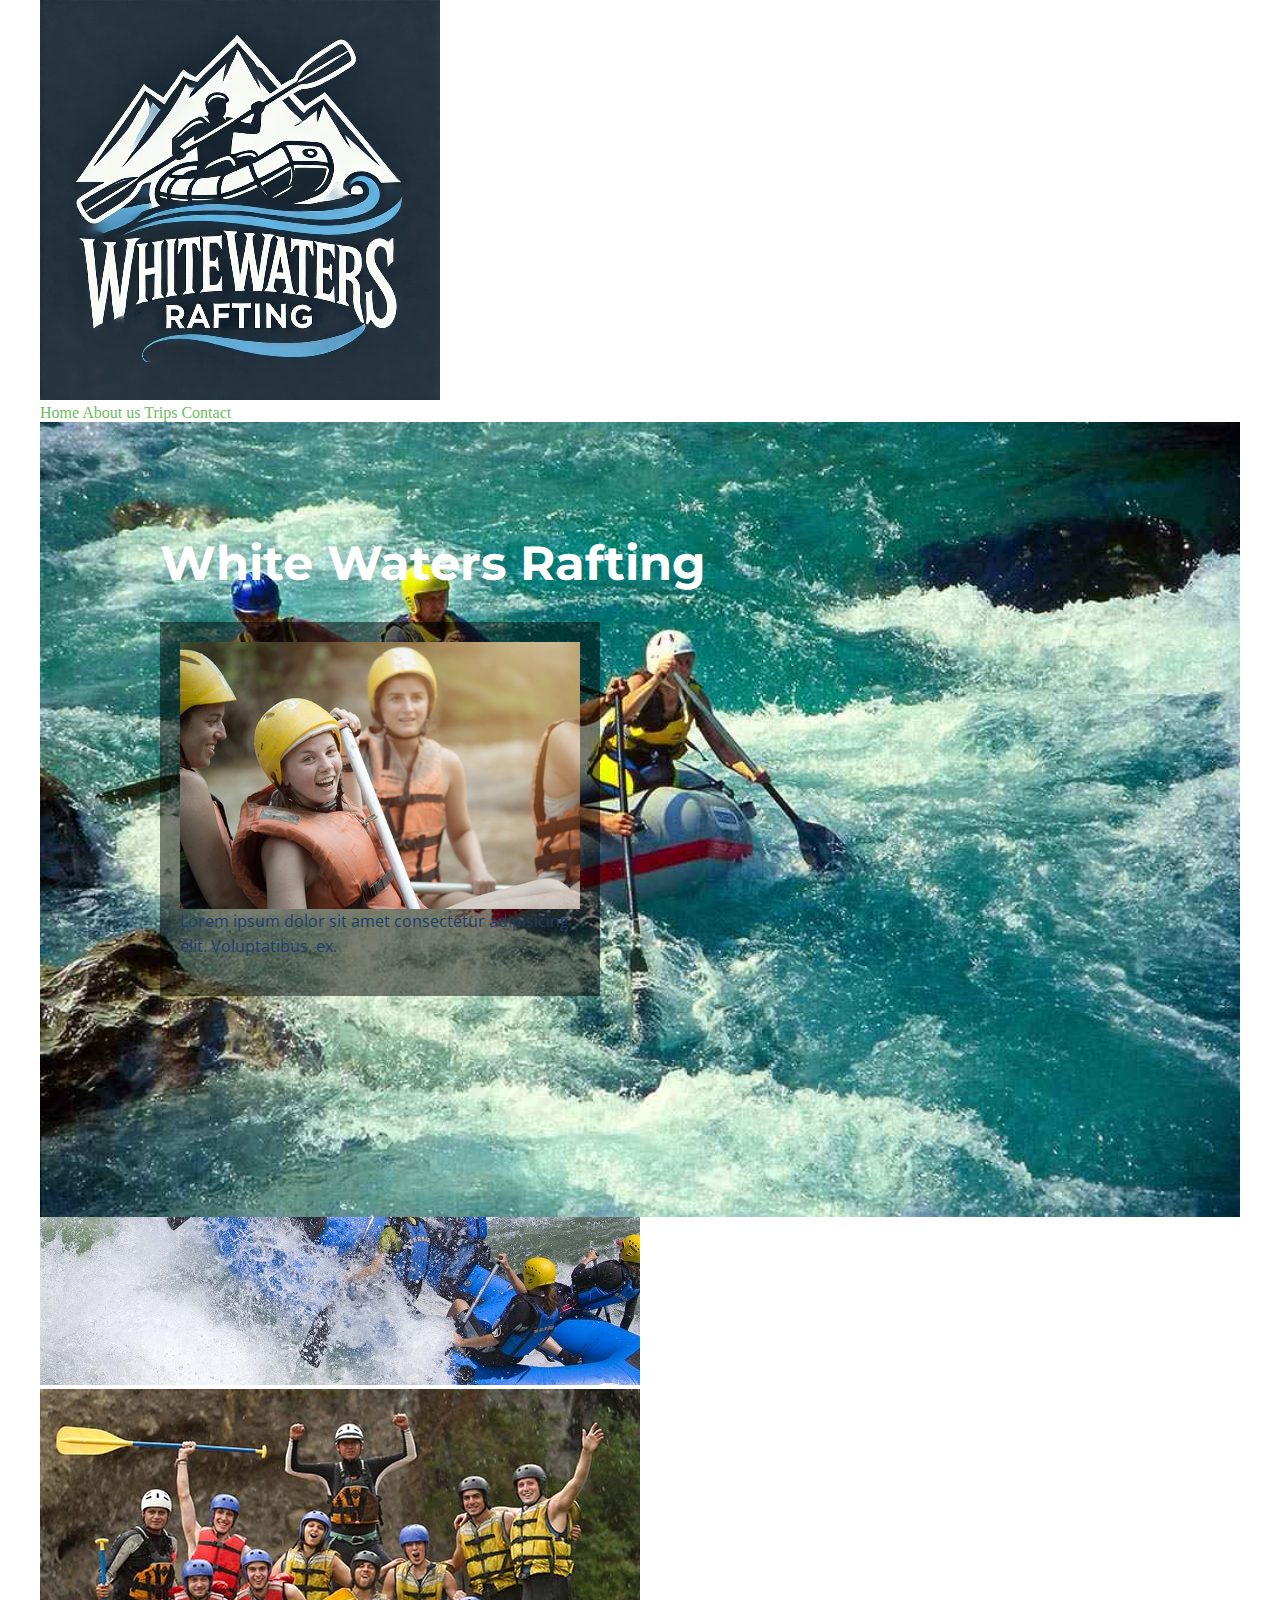
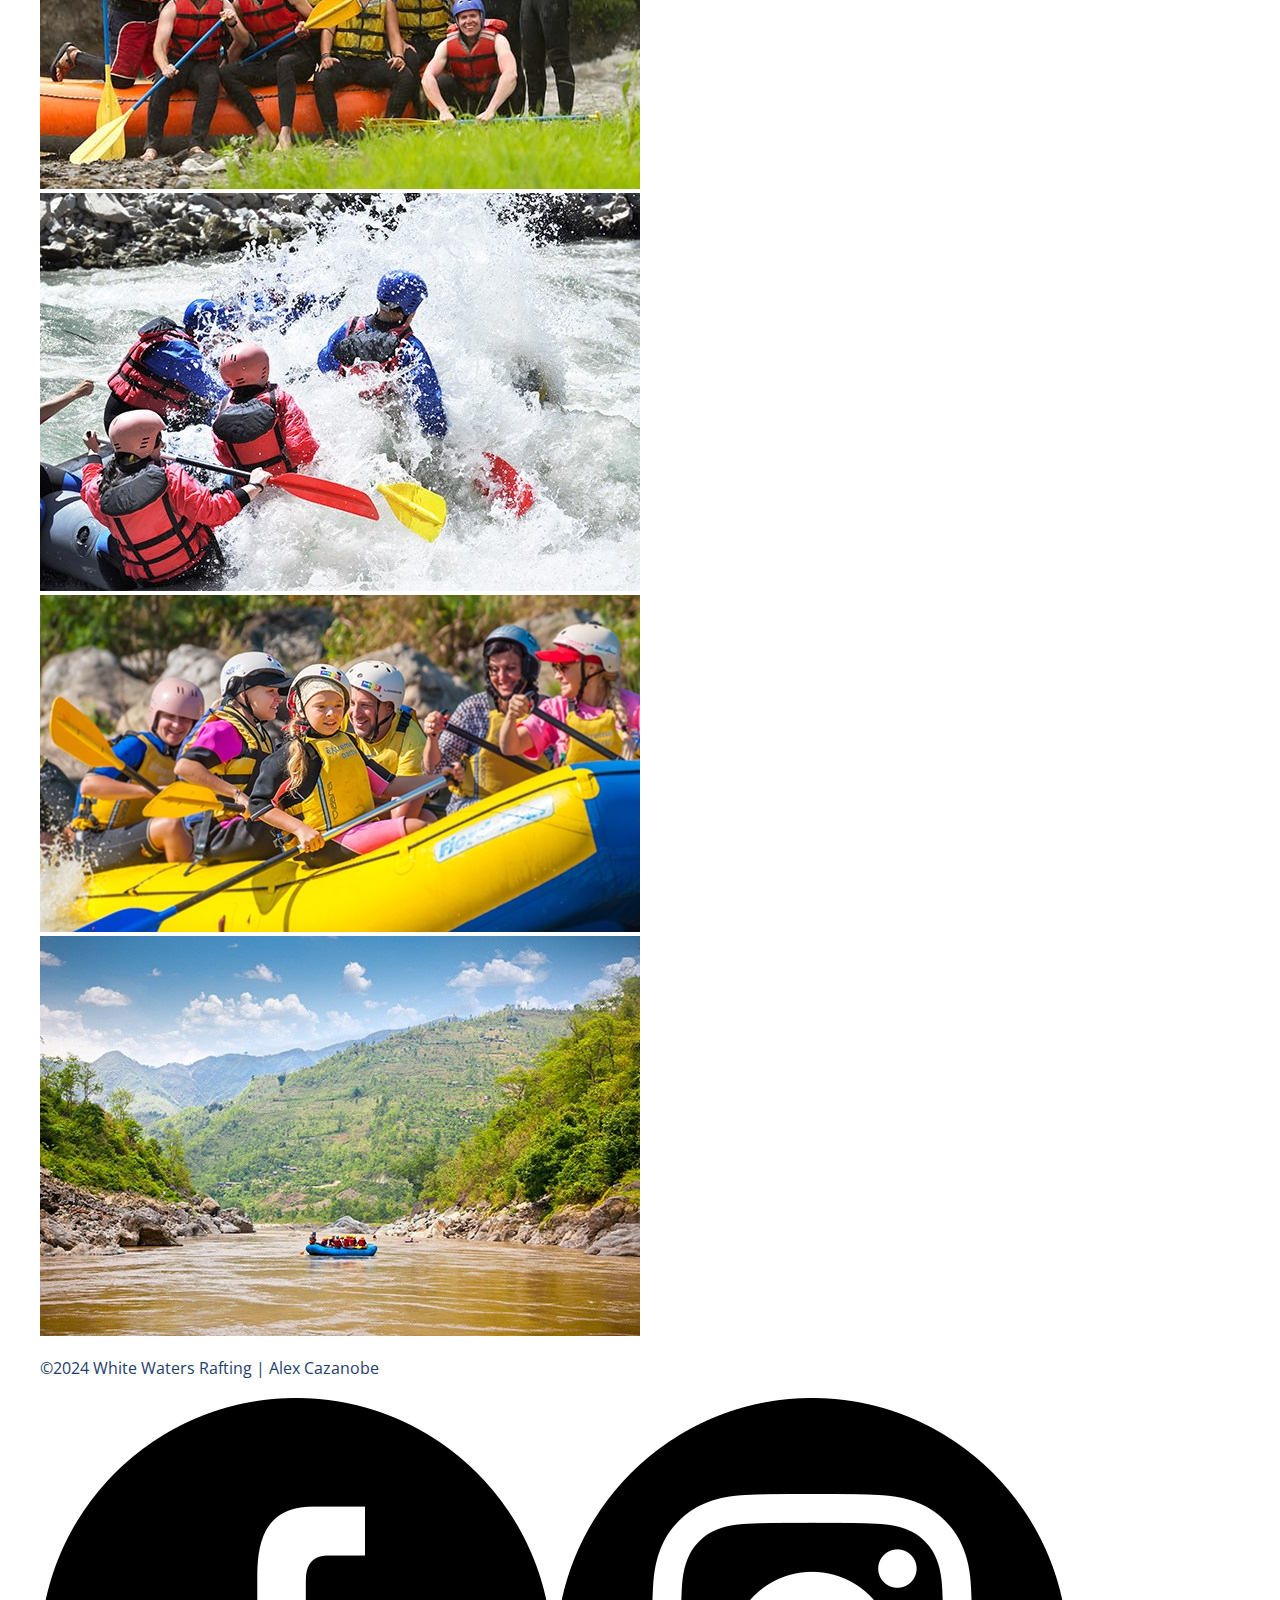
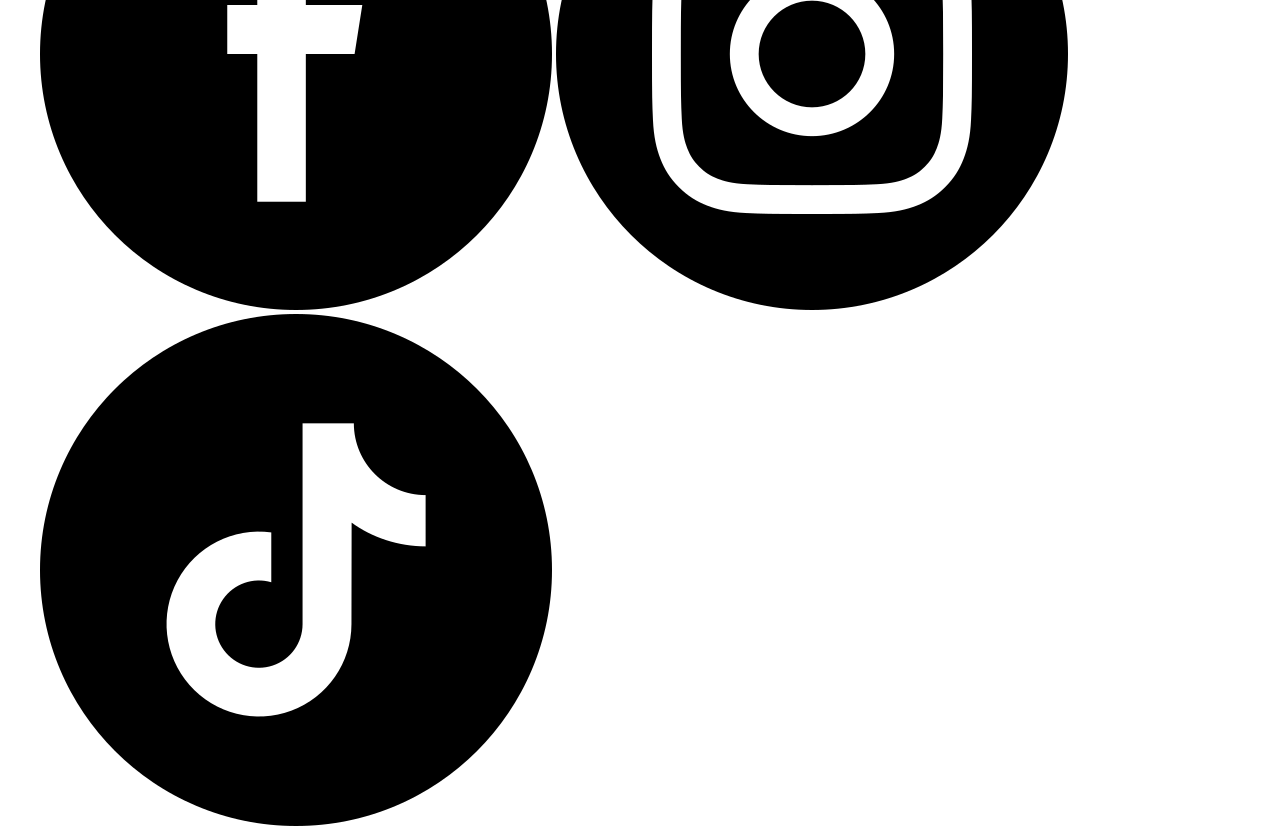
==== wwr/about.html @ 912cb699 "wwr about" ====
<!DOCTYPE html>
<html lang="en-US">
<head>
    <meta charset="UTF-8">
    <meta name="viewport" content="width=device-width, initial-scale=1.0">
    <title>About - White Waters Rafting</title>

    <link rel="preconnect" href="https://fonts.googleapis.com">
    <link rel="preconnect" href="https://fonts.gstatic.com" crossorigin>
    <link href="https://fonts.googleapis.com/css2?family=Montserrat:wght@700&family=Open+Sans&display=swap" rel="stylesheet">
    
    <link rel="stylesheet" href="styles/rafting.css">
</head>
<body>
    <header>
        <img src="images/whitewaterslogo.jpg" alt="whitewaterslogo" width="400">
        <nav>
            <a href="index.html">Home</a>
            <a href="about.html">About us</a>
            <a href="trips.html">Trips</a>
            <a href="contact.html">Contact</a>
        </nav>
    </header>

    <main>
        <div class="hero">
            <img src="images/hero.jpg" alt="Rafting en rio agitado">
            <h1>White Waters Rafting</h1>

            <article>
                <img src="images/happycustomer.jpg" alt="Happy customer">
                <p>Lorem ipsum dolor sit amet consectetur adipisicing elit. Voluptatibus, ex.</p>
            </article>
            
        </div>

        <section>
            <h2>History</h2>
            <p>Lorem ipsum dolor sit amet consectetur adipisicing elit. Dignissimos, mollitia.</p>
        </section>

        <section>
            <h2>Adventure Awaits You!</h2>
            <img src="images/adventure-1.jpg" alt="Rafting">
            <img src="images/adventure-2.jpg" alt="Rafting">
            <img src="images/adventure-3.jpg" alt="Rafting">
            <img src="images/adventure-4.jpg" alt="Rafting">
            <img src="images/adventure-5.jpg" alt="Rafting">
        </section>
    </main>
    <footer>
        <p>©2024 White Waters Rafting | Alex Cazanobe</p>
        <a href="https://www.facebook.com"><img src="images/facebook-icon.png" alt="Facebook"></a>
        <a href="https://instagram.com"><img src="images/instagram-icon.png" alt="instagram"></a>
        <a href="https://www.tiktok.com"><img src="images/tiktok-icon.png" alt="TikTok"></a>
    </footer>
    
</body>
</html>
---- wwr/styles/rafting.css ----
:root {
    --primary-color: #4FA9E2;
    --secondary-color: #FFFFFF;
    --accent1-color: #1E3D6B;
    --accent2-color: #6ABD5A;

}

body {
    max-width: 1200px;
    margin: 0 auto;
    padding: 0 20px;
}

h1, h2 {
    color: var(--primary-color);
    font-family: "Montserrat";
}

p {
    color: var(--accent1-color);
    font-family: "Open Sans";
    line-height: 1.6;
}

a {
    color: var(--accent2-color);
    text-decoration: none;
}

a:hover {
    color: var(--secondary-color);
}

footer {
    text-decoration: none;
}

footer:hover{
    opacity: 0.7;
}

.hero{
    position: relative;
    background-image: url("wwr/images/hero.jpg");
    background-size: cover;
    background-position: center;
    height: 400px;
}

.hero img{
    width: 100%;
    display: block;
}

.hero h1{
    position: absolute;
    top: 20%;
    left: 10%;
    color: var(--secondary-color);
    font-size: 3rem;
}

.hero article{
    position: absolute;
    top: 50%;
    left: 10%;
    background-color:rgba(0, 0, 0, 0.5);
    padding: 20px;
    color: var(--secondary-color);
    max-width: 400px;
}

.hero article img{
    float: right;
    margin-left: 20px;
}
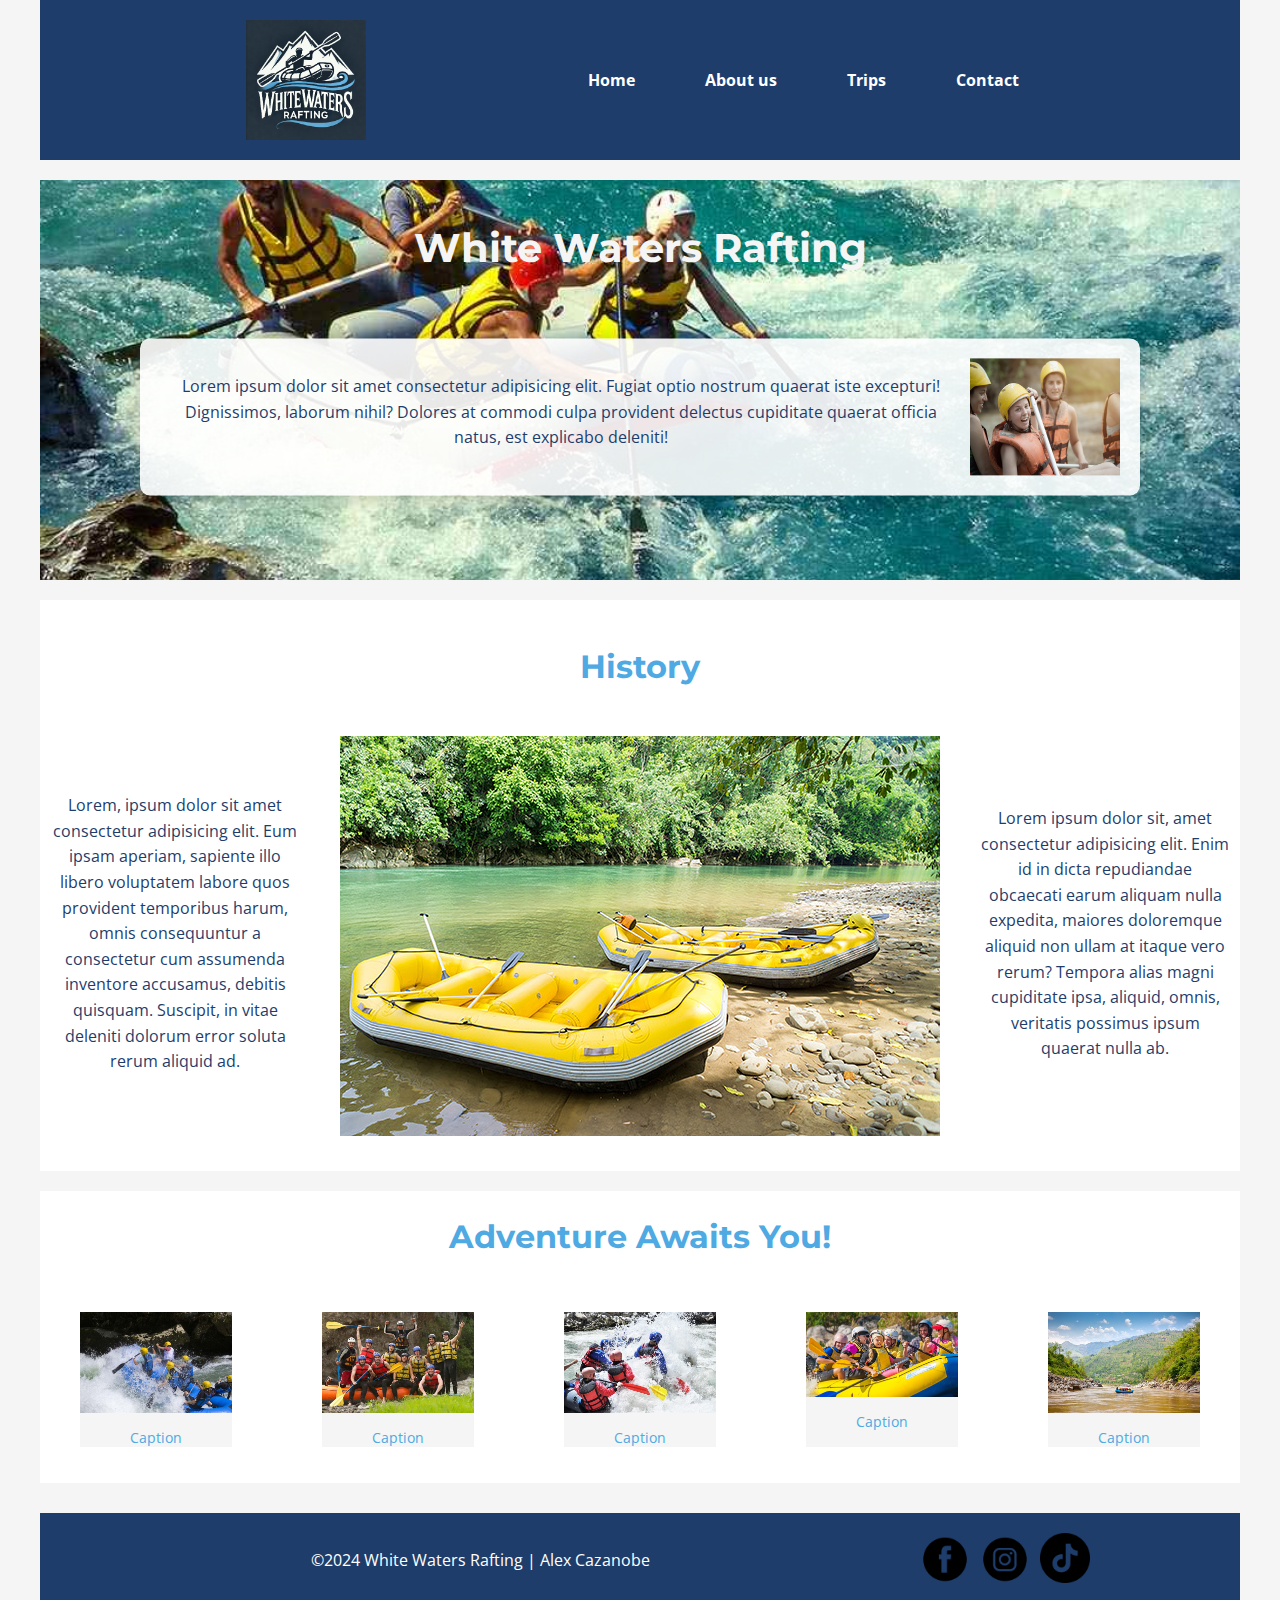
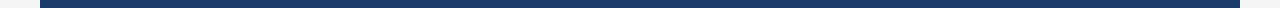
==== commit 43bb5d80: "i made some changes" ====
--- a/wwr/about.html
+++ b/wwr/about.html
@@ -3,6 +3,8 @@
 <head>
     <meta charset="UTF-8">
     <meta name="viewport" content="width=device-width, initial-scale=1.0">
+    <meta name="description" content="WWR About us page">
+    <meta name="author" content="Alex Cazanobe">
     <title>About - White Waters Rafting</title>
 
     <link rel="preconnect" href="https://fonts.googleapis.com">
@@ -24,35 +26,68 @@
 
     <main>
         <div class="hero">
-            <img src="images/hero.jpg" alt="Rafting en rio agitado">
             <h1>White Waters Rafting</h1>
-
+            
             <article>
-                <img src="images/happycustomer.jpg" alt="Happy customer">
-                <p>Lorem ipsum dolor sit amet consectetur adipisicing elit. Voluptatibus, ex.</p>
+                <div>
+                    <p>Lorem ipsum dolor sit amet consectetur adipisicing elit. Fugiat optio nostrum quaerat iste excepturi! Dignissimos, laborum nihil? Dolores at commodi culpa provident delectus cupiditate quaerat officia natus, est explicabo deleniti!</p>
+                </div>
+                <img src="images/happycustomer.jpg" alt="Happy customer">    
             </article>
             
         </div>
 
-        <section>
+        <section class="history">
             <h2>History</h2>
-            <p>Lorem ipsum dolor sit amet consectetur adipisicing elit. Dignissimos, mollitia.</p>
+            <div class="history-container">
+                <div class="history-text">
+                <p>Lorem, ipsum dolor sit amet consectetur adipisicing elit. Eum ipsam aperiam, sapiente illo libero voluptatem labore quos provident temporibus harum, omnis consequuntur a consectetur cum assumenda inventore accusamus, debitis quisquam. Suscipit, in vitae deleniti dolorum error soluta rerum aliquid ad.</p>
+                </div>
+                <div class="history-image">
+                    <img src="images/history-image.jpg" alt="history">
+                </div>
+                <div class="history-text">
+                    <p>Lorem ipsum dolor sit, amet consectetur adipisicing elit. Enim id in dicta repudiandae obcaecati earum aliquam nulla expedita, maiores doloremque aliquid non ullam at itaque vero rerum? Tempora alias magni cupiditate ipsa, aliquid, omnis, veritatis possimus ipsum quaerat nulla ab.</p>
+                </div>    
+            </div>    
+        
         </section>
 
-        <section>
+        <section class="adventure">
             <h2>Adventure Awaits You!</h2>
-            <img src="images/adventure-1.jpg" alt="Rafting">
-            <img src="images/adventure-2.jpg" alt="Rafting">
-            <img src="images/adventure-3.jpg" alt="Rafting">
-            <img src="images/adventure-4.jpg" alt="Rafting">
-            <img src="images/adventure-5.jpg" alt="Rafting">
+            <div class="adventure-figures">
+                <figure>
+                    <img src="images/adventure-1.jpg" alt="Rafting">
+                    <figcaption>Caption</figcaption>
+                </figure>
+                <figure>
+                    <img src="images/adventure-2.jpg" alt="Rafting">
+                    <figcaption>Caption</figcaption>
+                </figure>
+                <figure>
+                    <img src="images/adventure-3.jpg" alt="Rafting">
+                    <figcaption>Caption</figcaption>
+                </figure>
+                <figure>
+                    <img src="images/adventure-4.jpg" alt="Rafting">
+                    <figcaption>Caption</figcaption>
+                </figure>
+                <figure>    
+                    <img src="images/adventure-5.jpg" alt="Rafting">
+                    <figcaption>Caption</figcaption>
+                </figure>  
+            </div>
         </section>
     </main>
     <footer>
+        
         <p>©2024 White Waters Rafting | Alex Cazanobe</p>
-        <a href="https://www.facebook.com"><img src="images/facebook-icon.png" alt="Facebook"></a>
-        <a href="https://instagram.com"><img src="images/instagram-icon.png" alt="instagram"></a>
-        <a href="https://www.tiktok.com"><img src="images/tiktok-icon.png" alt="TikTok"></a>
+        
+        <div class="social-icons">
+            <a href="https://www.facebook.com"><img src="images/facebook-icon.png" alt="Facebook"></a>
+            <a href="https://instagram.com"><img src="images/instagram-icon.png" alt="instagram"></a>
+            <a href="https://www.tiktok.com"><img src="images/tiktok-icon.png" alt="TikTok"></a>
+        </div>
     </footer>
     
 </body>
--- a/wwr/styles/rafting.css
+++ b/wwr/styles/rafting.css
@@ -3,75 +3,222 @@
     --secondary-color: #FFFFFF;
     --accent1-color: #1E3D6B;
     --accent2-color: #6ABD5A;
-
+    --background-color: #f5f5f5;
 }
 
 body {
     max-width: 1200px;
     margin: 0 auto;
     padding: 0 20px;
-}
-
-h1, h2 {
-    color: var(--primary-color);
-    font-family: "Montserrat";
-}
-
-p {
+    font-family: "Open Sans", sans-serif;
+    background-color: var(--background-color);
     color: var(--accent1-color);
-    font-family: "Open Sans";
-    line-height: 1.6;
-}
-
-a {
+}
+
+header {
+    display: flex;
+    justify-content: space-evenly;
+    align-items: center;
+    padding: 20px 0;
+    background-color: var(--accent1-color);
+}
+
+header img {
+    width: 120px;
+}
+
+nav {
+    display: flex;
+    gap: 40px;
+}
+
+nav a {
+    font-family: "Open Sans", sans-serif;
+    font-weight: bold;
+    color: var(--secondary-color);
+    text-decoration: none;
+    padding: 10px 15px;
+    transition: color 0.3s ease-in-out;
+}
+
+nav a:hover {
     color: var(--accent2-color);
-    text-decoration: none;
-}
-
-a:hover {
-    color: var(--secondary-color);
-}
-
-footer {
-    text-decoration: none;
-}
-
-footer:hover{
-    opacity: 0.7;
-}
-
-.hero{
+}
+
+main {
+    padding: 20px 0;
+}
+
+.hero {
     position: relative;
-    background-image: url("wwr/images/hero.jpg");
+    height: 400px;
+    background-image: url(../images/hero.jpg);
+    background-position: center;
     background-size: cover;
-    background-position: center;
-    height: 400px;
-}
-
-.hero img{
-    width: 100%;
-    display: block;
-}
-
-.hero h1{
+    display: flex;
+    justify-content: center;
+    align-items: center;
+    text-align: center;
+    margin-bottom: 20px;
+}
+
+.hero h1 {
+    position: absolute;
+    top: 10%;
+    left: 50%;
+    transform: translate(-50%, -50%);
+    font-size: 2.5rem;
+    color: var(--background-color);
+    z-index: 2;
+}
+
+.hero article {
+    display: flex;
+    background-color: rgba(255, 255, 255, 0.9);
+    padding: 20px;
+    border-radius: 10px;
+    width: 600px;
+    width: 80%;
+    box-shadow: 0 4px 20px rgba(0, 0, 0, 0.2);
     position: absolute;
     top: 20%;
-    left: 10%;
+    left: 50%;
+    transform: translate(-50%, 50%);
+    z-index: 1;
+}
+
+.hero article img {
+   width: 150px;
+}
+
+.hero article div{
+  flex: 1;
+  padding-right: 0.5rem;
+}
+
+h1, h2 {
+    color: var(--primary-color);
+    font-family: "Montserrat", sans-serif;
+}
+
+section.history {
+    display: grid;
+    grid-template-columns: 1fr 1fr 1fr;
+    gap: 20px;
+    padding: 20px 0;
+    align-items: center;
+    text-align: center;
+    background-color: var(--secondary-color);
+    margin-top: 20px;
+    margin-bottom: 20px;
+}
+
+section.history h2 {
+    grid-column: span 3;
+    font-size: 2rem;
+    color: var(--primary-color);
+    text-align: center;
+    margin-bottom: 20px;
+}
+
+.history-container {
+    display: contents;
+}
+
+.history-text , .history-image {
+    margin: 0;
+    padding: 10px;
+}
+
+.history-image {
+ width: 100%;
+ max-width: 100%;
+ height: auto;
+ justify-self: center;
+}
+
+section.history p :nth-of-type(2) {
+    grid-column: 3;
+    margin: 0;
+}
+
+.adventure {
+    display: flex;
+    flex-direction:column;
+    align-items: center;
+    margin-bottom: 20px; 
+    background-color: var(--secondary-color);
+    margin-top: 20px;
+    margin-bottom: 10px;
+ 
+}
+
+.adventure h2 {
+    font-size: 2rem;
+    color: var(--primary-color);
+    margin-bottom: 20px;
+    text-align: center;
+}
+
+.adventure-figures {
+    display: flex;
+    justify-content: space-between;
+    gap: 10px;
+    width: 100%;
+    padding: 20px 0;
+}
+
+figure {
+    flex: 1;
+    min-width: 150px;
+    max-width: 200px;
+    background-color: var(--background-color);
+    text-align: center;
+}
+
+figure img {
+    width: 100%;
+    height: auto;
+}
+
+figcaption {
+    font-size: 0.9rem;
+    color: var(--primary-color);
+    margin-top: 10px;
+}
+
+p {
+    line-height: 1.6;
+    margin-bottom: 1.5rem;
+}
+
+footer {
+    display: flex;
+    justify-content: space-between;
+    align-items: center;
+    padding: 20px 0;
+    background-color: var(--accent1-color);
     color: var(--secondary-color);
-    font-size: 3rem;
-}
-
-.hero article{
-    position: absolute;
-    top: 50%;
-    left: 10%;
-    background-color:rgba(0, 0, 0, 0.5);
-    padding: 20px;
+}
+
+footer a:hover {
     color: var(--secondary-color);
-    max-width: 400px;
-}
-
-.hero article img{
-    float: right;
-    margin-left: 20px;
-}+    
+}
+
+footer p {
+    margin: 0;
+    flex-grow: 1;
+    text-align: center;
+}
+
+.social-icons {
+    display: flex;
+    margin-right: 150px;
+    gap: 10px;
+}
+
+.social-icons img {
+    width: 50px;
+    
+}
